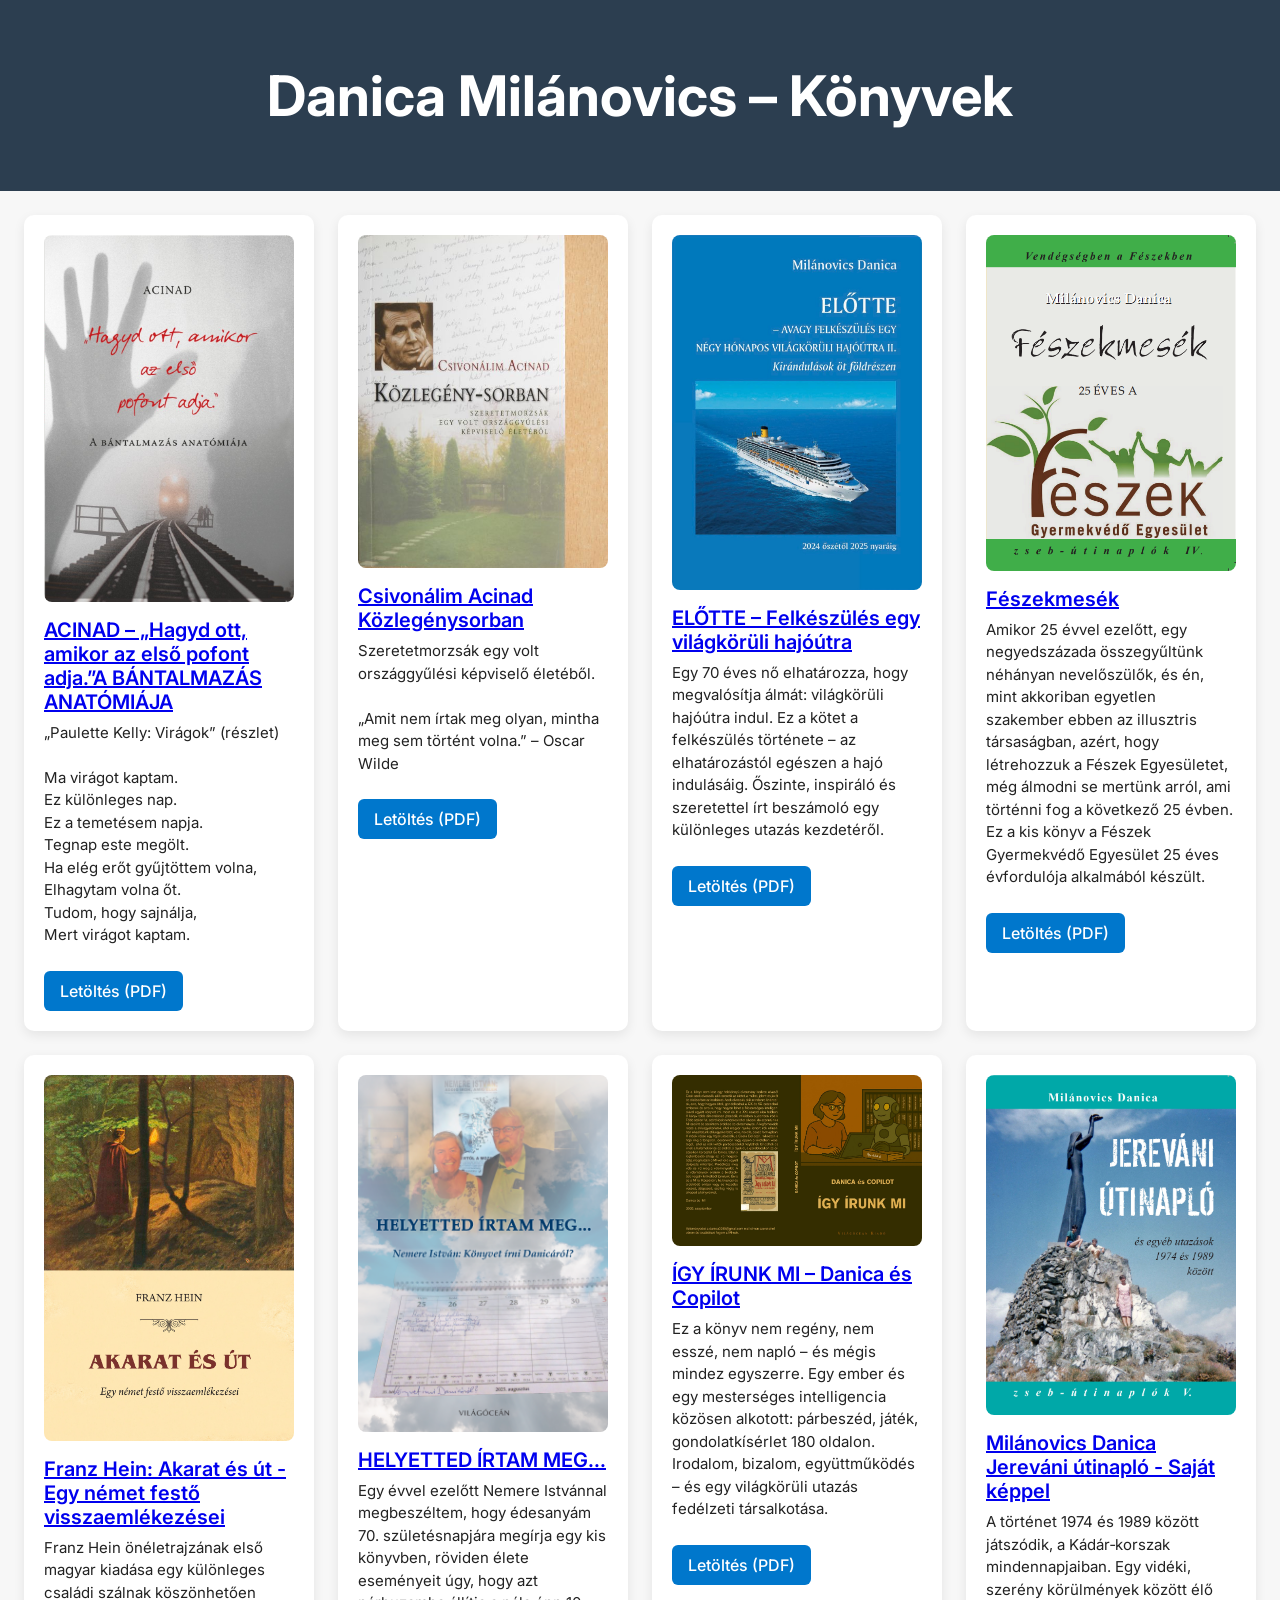
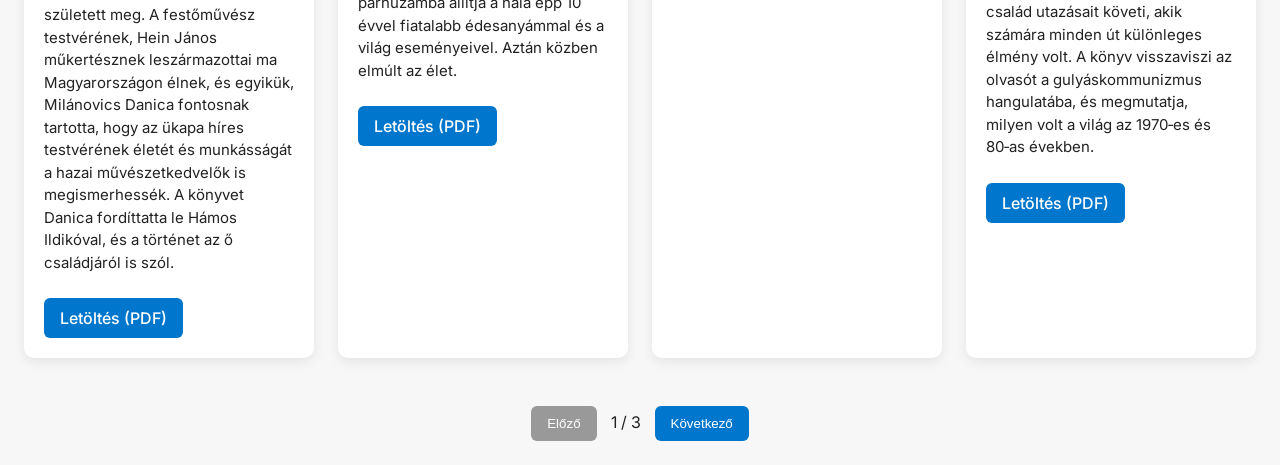
==== index.html @ f9c3f753 "Add files via upload" ====
<!DOCTYPE html>
<html lang="hu">

<head>
    <meta charset="UTF-8">
    <meta name="viewport" content="width=device-width, initial-scale=1.0">

    <!-- Alap meta -->
    <title>Danica Milánovics – Könyvek</title>
    <meta name="description" content="Ingyenesen letölthető könyvek, borítók és leírások egy helyen.">

    <!-- Open Graph (Facebook, Messenger, WhatsApp) -->
    <meta property="og:title" content="Danica Milánovics – Könyvek">
    <meta property="og:description" content="Ingyenesen letölthető könyvek, borítók és leírások egy helyen.">
    <meta property="og:image" content="https://danica-books.github.io/images/alap-borito.jpg">
    <meta property="og:url" content="https://danica-books.github.io/">
    <meta property="og:type" content="website">
    <meta property="og:locale" content="hu_HU">

    <!-- Twitter Card (X) -->
    <meta name="twitter:card" content="summary_large_image">
    <meta name="twitter:title" content="Danica Milánovics – Könyvek">
    <meta name="twitter:description" content="Ingyenesen letölthető könyvek, borítók és leírások egy helyen.">
    <meta name="twitter:image" content="https://danica-books.github.io/images/alap-borito.jpg">

    <!-- Favicon -->
    <link rel="icon" href="images/favicon.png" type="image/png">

    <!-- Google Font (Inter) -->
    <link href="https://fonts.googleapis.com/css2?family=Inter:wght@300;400;500;600;700&subset=latin-ext&display=swap" rel="stylesheet">

    <!-- CSS -->
    <link rel="stylesheet" href="styles.css">

    <!-- Netlify Identity -->
    <script src="https://identity.netlify.com/v1/netlify-identity-widget.js"></script>
</head>

<body>

    <header>
        <h1>Danica Milánovics – Könyvek</h1>
    </header>

    <main>

        <div id="book-list" class="book-grid"></div>

        <div class="pagination">
            <button id="prev-btn" onclick="prevPage()">Előző</button>
            <span id="page-number">1 / 1</span>
            <button id="next-btn" onclick="nextPage()">Következő</button>
        </div>

    </main>

    <!-- Könyvek JS -->
    <script src="js/books.js"></script>

    <!-- Netlify Identity redirect -->
    <script>
      if (window.netlifyIdentity) {
        window.netlifyIdentity.on("init", user => {
          if (!user) {
            window.netlifyIdentity.on("login", () => {
              document.location.href = "/admin/";
            });
          }
        });
      }
    </script>

</body>
</html>
---- styles.css ----
/* --- FONT OVERRIDE (Netlify Identity felülírás ellen) --- */
html, body {
    font-family: 'Inter', sans-serif !important;
    background: #F7F7F7;
    margin: 0;
    padding: 0;
    color: #222;
}

/* --- HEADER --- */
header {
    background: #2C3E50;
    color: white;
    padding: 24px;
    text-align: center;
    font-size: 28px;
    font-weight: 600;
}

/* --- GRID --- */
.book-grid {
    display: grid;
    grid-template-columns: repeat(auto-fill, minmax(260px, 1fr));
    gap: 24px;
    padding: 24px;
}

/* --- BOOK CARD --- */
.book-card {
    background: white;
    padding: 20px;
    border-radius: 10px;
    box-shadow: 0 4px 12px rgba(0,0,0,0.08);
    transition: transform 0.2s ease, box-shadow 0.2s ease;
}

.book-card:hover {
    transform: translateY(-4px);
    box-shadow: 0 6px 18px rgba(0,0,0,0.12);
}

.book-card img {
    width: 100%;
    border-radius: 8px;
    margin-bottom: 12px;
}

.book-card h3 {
    margin: 0 0 8px 0;
    font-size: 20px;
    font-weight: 600;
}

.book-card p {
    margin: 0 0 12px 0;
    line-height: 1.5;
    font-size: 15px;
}

/* --- LEÍRÁS TÖRDELÉS JAVÍTÁSA --- */
.book-description {
    white-space: pre-line;
}

/* --- DOWNLOAD BUTTON (javított classnév: download-btn) --- */
.download-btn {
    display: inline-block;
    margin-top: 12px;
    padding: 10px 16px;
    background: #0077CC;
    color: white;
    text-decoration: none;
    border-radius: 6px;
    font-weight: 500;
    transition: background 0.2s ease;
}

.download-btn:hover {
    background: #005fa3;
}

/* --- PAGINATION --- */
.pagination {
    text-align: center;
    padding: 24px;
}

.pagination button {
    padding: 10px 16px;
    margin: 0 10px;
    background: #0077CC;
    color: white;
    border: none;
    border-radius: 6px;
    font-weight: 500;
    transition: background 0.2s ease;
    cursor: pointer;
}

.pagination button:hover:not(:disabled) {
    background: #005fa3;
}

.pagination button:disabled {
    background: #999;
    cursor: default;
}
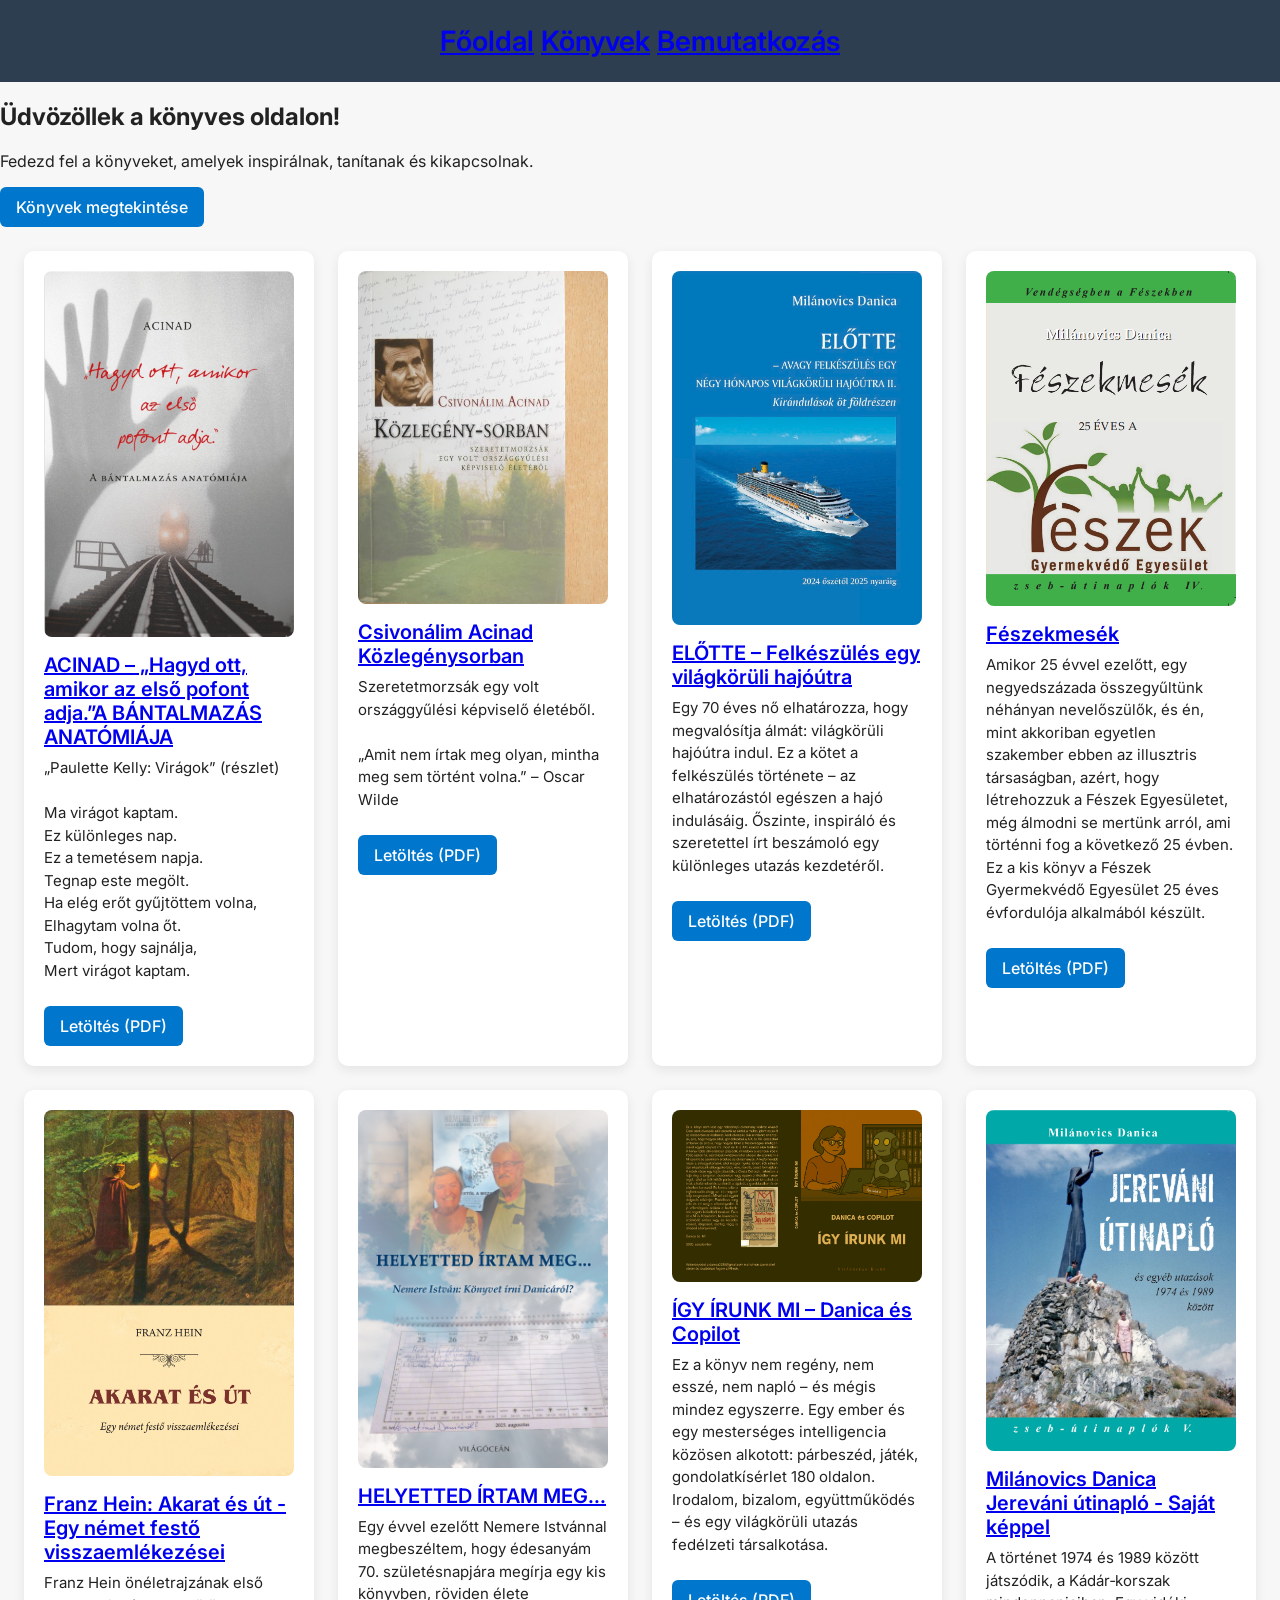
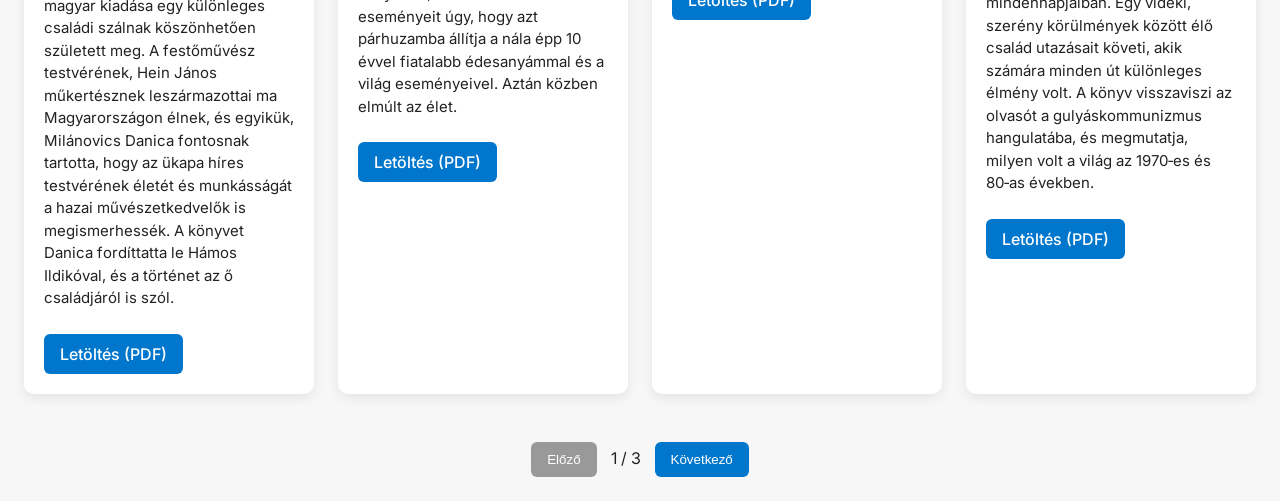
==== commit 764a040e: "Update index.html" ====
--- a/index.html
+++ b/index.html
@@ -9,7 +9,7 @@
     <title>Danica Milánovics – Könyvek</title>
     <meta name="description" content="Ingyenesen letölthető könyvek, borítók és leírások egy helyen.">
 
-    <!-- Open Graph (Facebook, Messenger, WhatsApp) -->
+    <!-- Open Graph -->
     <meta property="og:title" content="Danica Milánovics – Könyvek">
     <meta property="og:description" content="Ingyenesen letölthető könyvek, borítók és leírások egy helyen.">
     <meta property="og:image" content="https://danica-books.github.io/images/alap-borito.jpg">
@@ -17,7 +17,7 @@
     <meta property="og:type" content="website">
     <meta property="og:locale" content="hu_HU">
 
-    <!-- Twitter Card (X) -->
+    <!-- Twitter Card -->
     <meta name="twitter:card" content="summary_large_image">
     <meta name="twitter:title" content="Danica Milánovics – Könyvek">
     <meta name="twitter:description" content="Ingyenesen letölthető könyvek, borítók és leírások egy helyen.">
@@ -26,7 +26,7 @@
     <!-- Favicon -->
     <link rel="icon" href="images/favicon.png" type="image/png">
 
-    <!-- Google Font (Inter) -->
+    <!-- Google Font -->
     <link href="https://fonts.googleapis.com/css2?family=Inter:wght@300;400;500;600;700&subset=latin-ext&display=swap" rel="stylesheet">
 
     <!-- CSS -->
@@ -38,14 +38,28 @@
 
 <body>
 
+    <!-- ÚJ MENÜ -->
     <header>
-        <h1>Danica Milánovics – Könyvek</h1>
+        <nav class="navbar">
+            <a href="index.html">Főoldal</a>
+            <a href="konyvek.html">Könyvek</a>
+            <a href="bemutatkozas.html">Bemutatkozás</a>
+        </nav>
     </header>
 
     <main>
 
+        <!-- ÚJ HERO SZEKCIÓ -->
+        <section class="hero">
+            <h1>Üdvözöllek a könyves oldalon!</h1>
+            <p>Fedezd fel a könyveket, amelyek inspirálnak, tanítanak és kikapcsolnak.</p>
+            <a href="konyvek.html" class="btn">Könyvek megtekintése</a>
+        </section>
+
+        <!-- Könyvlista -->
         <div id="book-list" class="book-grid"></div>
 
+        <!-- Lapozás -->
         <div class="pagination">
             <button id="prev-btn" onclick="prevPage()">Előző</button>
             <span id="page-number">1 / 1</span>
--- a/styles.css
+++ b/styles.css
@@ -105,3 +105,56 @@
     background: #999;
     cursor: default;
 }
+
+/* ========================================================= */
+/* --- BEMUTATKOZÓ OLDAL (ÚJ KIEGÉSZÍTÉS) --- */
+/* ========================================================= */
+
+.about-container {
+    max-width: 1000px;
+    margin: 40px auto;
+    padding: 24px;
+}
+
+.about-card {
+    background: white;
+    padding: 24px;
+    border-radius: 10px;
+    box-shadow: 0 4px 12px rgba(0,0,0,0.08);
+    display: flex;
+    gap: 30px;
+    align-items: flex-start;
+    flex-wrap: wrap;
+}
+
+.about-image img {
+    width: 260px;
+    border-radius: 10px;
+}
+
+.about-text h1 {
+    margin-bottom: 16px;
+    font-size: 28px;
+    font-weight: 600;
+}
+
+.about-text p {
+    margin-bottom: 16px;
+    line-height: 1.6;
+    font-size: 16px;
+}
+
+.btn {
+    display: inline-block;
+    padding: 10px 16px;
+    background: #0077CC;
+    color: white;
+    text-decoration: none;
+    border-radius: 6px;
+    font-weight: 500;
+    transition: background 0.2s ease;
+}
+
+.btn:hover {
+    background: #005fa3;
+}
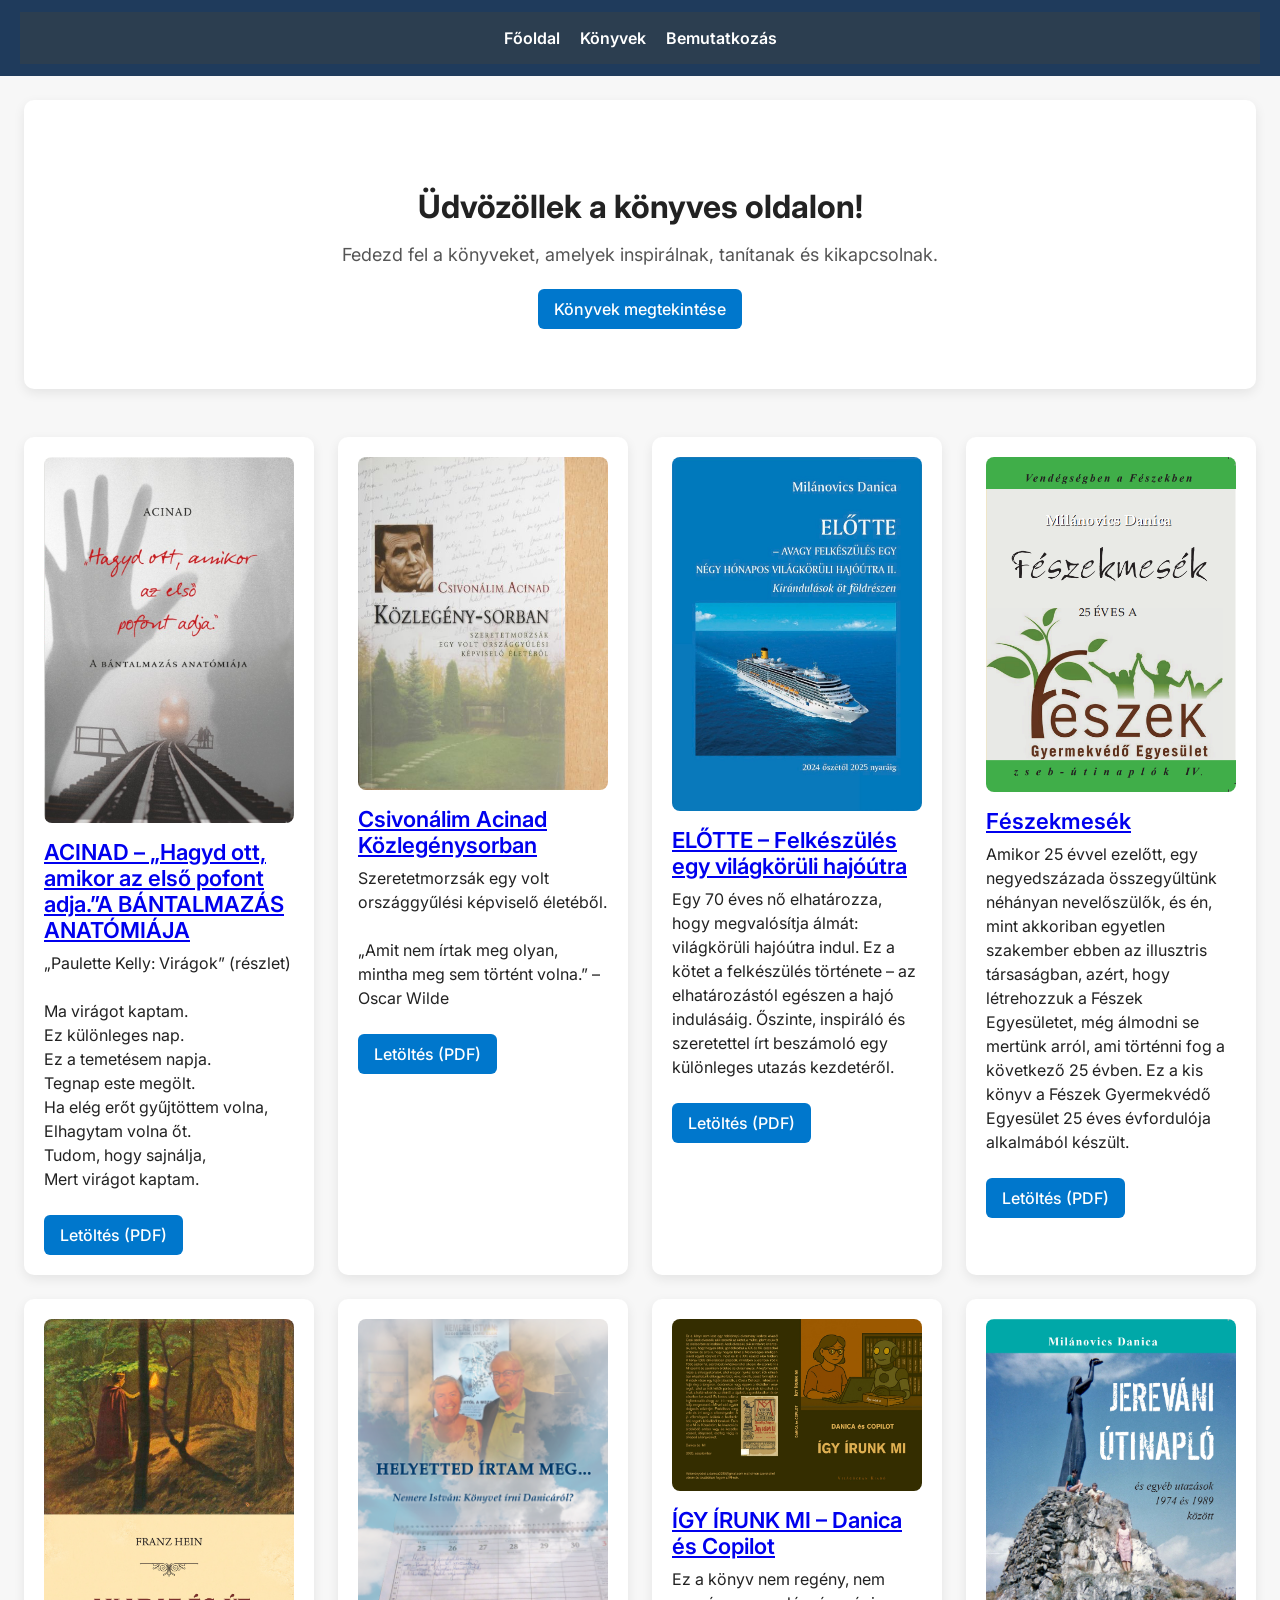
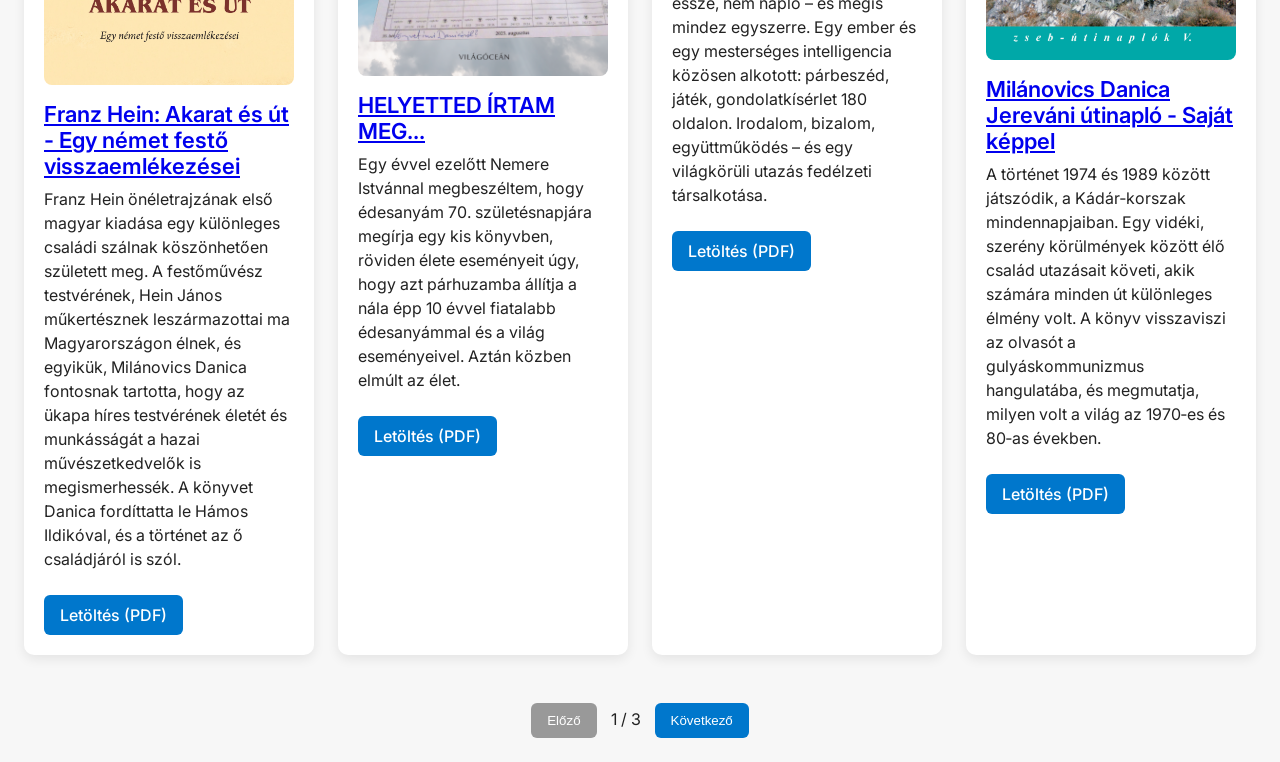
==== commit ef7d58fa: "Update index.html" ====
--- a/index.html
+++ b/index.html
@@ -34,16 +34,43 @@
 
     <!-- Netlify Identity -->
     <script src="https://identity.netlify.com/v1/netlify-identity-widget.js"></script>
+
+    <style>
+        /* ⭐ Egységes felső navigáció (középre igazítva) */
+        header {
+            background: #1f3b5c;
+            padding: 12px 20px;
+            width: 100%;
+            box-sizing: border-box;
+        }
+
+        .navbar {
+            display: flex;
+            justify-content: center;   /* <<< KÖZÉPRE IGAZÍTÁS */
+            gap: 20px;
+        }
+
+        .navbar a {
+            color: #fff;
+            text-decoration: none;
+            font-weight: 600;
+            font-size: 1rem;
+        }
+
+        .navbar a:hover {
+            text-decoration: underline;
+        }
+    </style>
 </head>
 
 <body>
 
-    <!-- ÚJ MENÜ -->
+    <!-- ⭐ Egységes fejléc -->
     <header>
         <nav class="navbar">
             <a href="index.html">Főoldal</a>
             <a href="konyvek.html">Könyvek</a>
-            <a href="bemutatkozas.html">Bemutatkozás</a>
+            <a href="bemutatkozás.html">Bemutatkozás</a>
         </nav>
     </header>
 
--- a/styles.css
+++ b/styles.css
@@ -7,14 +7,24 @@
     color: #222;
 }
 
-/* --- HEADER --- */
-header {
+/* --- NAVBAR --- */
+.navbar {
+    display: flex;
+    gap: 20px;
+    justify-content: center;
     background: #2C3E50;
+    padding: 16px;
+}
+
+.navbar a {
     color: white;
-    padding: 24px;
-    text-align: center;
-    font-size: 28px;
-    font-weight: 600;
+    text-decoration: none;
+    font-weight: 500;
+    font-size: 18px;
+}
+
+.navbar a:hover {
+    text-decoration: underline;
 }
 
 /* --- GRID --- */
@@ -32,6 +42,8 @@
     border-radius: 10px;
     box-shadow: 0 4px 12px rgba(0,0,0,0.08);
     transition: transform 0.2s ease, box-shadow 0.2s ease;
+    position: relative;
+    overflow: hidden;
 }
 
 .book-card:hover {
@@ -43,26 +55,31 @@
     width: 100%;
     border-radius: 8px;
     margin-bottom: 12px;
+    transition: transform 0.3s ease;
+}
+
+.book-card:hover img {
+    transform: scale(1.03);
 }
 
 .book-card h3 {
     margin: 0 0 8px 0;
-    font-size: 20px;
+    font-size: 22px;
     font-weight: 600;
 }
 
 .book-card p {
     margin: 0 0 12px 0;
     line-height: 1.5;
-    font-size: 15px;
+    font-size: 16px;
 }
 
-/* --- LEÍRÁS TÖRDELÉS JAVÍTÁSA --- */
+/* --- LEÍRÁS TÖRDELÉS --- */
 .book-description {
     white-space: pre-line;
 }
 
-/* --- DOWNLOAD BUTTON (javított classnév: download-btn) --- */
+/* --- DOWNLOAD BUTTON --- */
 .download-btn {
     display: inline-block;
     margin-top: 12px;
@@ -106,10 +123,28 @@
     cursor: default;
 }
 
-/* ========================================================= */
-/* --- BEMUTATKOZÓ OLDAL (ÚJ KIEGÉSZÍTÉS) --- */
-/* ========================================================= */
+/* --- HERO SECTION --- */
+.hero {
+    text-align: center;
+    padding: 60px 20px;
+    background: white;
+    margin: 24px;
+    border-radius: 10px;
+    box-shadow: 0 4px 12px rgba(0,0,0,0.08);
+}
 
+.hero h1 {
+    font-size: 32px;
+    margin-bottom: 16px;
+}
+
+.hero p {
+    font-size: 18px;
+    margin-bottom: 24px;
+    color: #555;
+}
+
+/* --- BEMUTATKOZÓ OLDAL --- */
 .about-container {
     max-width: 1000px;
     margin: 40px auto;
@@ -144,6 +179,7 @@
     font-size: 16px;
 }
 
+/* --- BUTTON --- */
 .btn {
     display: inline-block;
     padding: 10px 16px;
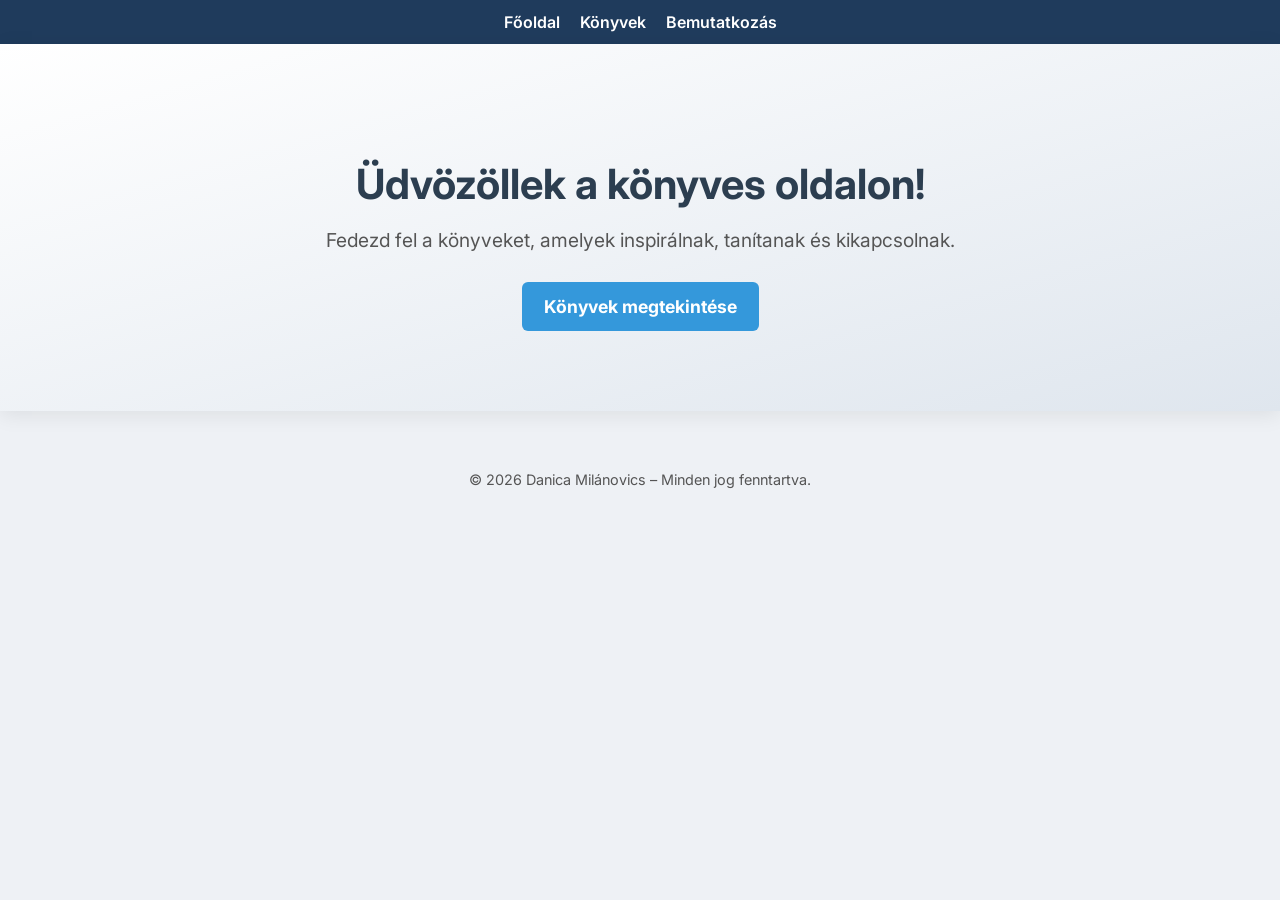
==== commit 615e78de: "Update index.html" ====
--- a/index.html
+++ b/index.html
@@ -5,7 +5,6 @@
     <meta charset="UTF-8">
     <meta name="viewport" content="width=device-width, initial-scale=1.0">
 
-    <!-- Alap meta -->
     <title>Danica Milánovics – Könyvek</title>
     <meta name="description" content="Ingyenesen letölthető könyvek, borítók és leírások egy helyen.">
 
@@ -29,14 +28,16 @@
     <!-- Google Font -->
     <link href="https://fonts.googleapis.com/css2?family=Inter:wght@300;400;500;600;700&subset=latin-ext&display=swap" rel="stylesheet">
 
-    <!-- CSS -->
-    <link rel="stylesheet" href="styles.css">
+    <style>
+        body {
+            margin: 0;
+            padding: 0;
+            font-family: "Inter", sans-serif;
+            background: #eef1f5;
+            color: #2c3e50;
+        }
 
-    <!-- Netlify Identity -->
-    <script src="https://identity.netlify.com/v1/netlify-identity-widget.js"></script>
-
-    <style>
-        /* ⭐ Egységes felső navigáció (középre igazítva) */
+        /* ⭐ Egységes felső navigáció */
         header {
             background: #1f3b5c;
             padding: 12px 20px;
@@ -46,7 +47,7 @@
 
         .navbar {
             display: flex;
-            justify-content: center;   /* <<< KÖZÉPRE IGAZÍTÁS */
+            justify-content: center;
             gap: 20px;
         }
 
@@ -59,6 +60,51 @@
 
         .navbar a:hover {
             text-decoration: underline;
+        }
+
+        /* ⭐ Modern hero szekció */
+        .hero {
+            text-align: center;
+            padding: 80px 20px;
+            background: linear-gradient(to bottom right, #ffffff, #dfe6ee);
+            box-shadow: 0 4px 20px rgba(0,0,0,0.08);
+        }
+
+        .hero h1 {
+            font-size: 2.6rem;
+            margin-bottom: 15px;
+            font-weight: 700;
+        }
+
+        .hero p {
+            font-size: 1.2rem;
+            margin-bottom: 30px;
+            color: #555;
+        }
+
+        .btn {
+            display: inline-block;
+            background: #3498db;
+            color: white;
+            padding: 14px 22px;
+            border-radius: 6px;
+            text-decoration: none;
+            font-weight: bold;
+            font-size: 1.1rem;
+            transition: 0.2s;
+        }
+
+        .btn:hover {
+            background: #217dbb;
+        }
+
+        /* ⭐ Lábléc */
+        footer {
+            text-align: center;
+            padding: 20px;
+            margin-top: 40px;
+            color: #555;
+            font-size: 0.9rem;
         }
     </style>
 </head>
@@ -74,42 +120,17 @@
         </nav>
     </header>
 
-    <main>
+    <!-- ⭐ Modern hero szekció -->
+    <section class="hero">
+        <h1>Üdvözöllek a könyves oldalon!</h1>
+        <p>Fedezd fel a könyveket, amelyek inspirálnak, tanítanak és kikapcsolnak.</p>
+        <a href="konyvek.html" class="btn">Könyvek megtekintése</a>
+    </section>
 
-        <!-- ÚJ HERO SZEKCIÓ -->
-        <section class="hero">
-            <h1>Üdvözöllek a könyves oldalon!</h1>
-            <p>Fedezd fel a könyveket, amelyek inspirálnak, tanítanak és kikapcsolnak.</p>
-            <a href="konyvek.html" class="btn">Könyvek megtekintése</a>
-        </section>
-
-        <!-- Könyvlista -->
-        <div id="book-list" class="book-grid"></div>
-
-        <!-- Lapozás -->
-        <div class="pagination">
-            <button id="prev-btn" onclick="prevPage()">Előző</button>
-            <span id="page-number">1 / 1</span>
-            <button id="next-btn" onclick="nextPage()">Következő</button>
-        </div>
-
-    </main>
-
-    <!-- Könyvek JS -->
-    <script src="js/books.js"></script>
-
-    <!-- Netlify Identity redirect -->
-    <script>
-      if (window.netlifyIdentity) {
-        window.netlifyIdentity.on("init", user => {
-          if (!user) {
-            window.netlifyIdentity.on("login", () => {
-              document.location.href = "/admin/";
-            });
-          }
-        });
-      }
-    </script>
+    <!-- ⭐ Lábléc -->
+    <footer>
+        © 2026 Danica Milánovics – Minden jog fenntartva.
+    </footer>
 
 </body>
 </html>
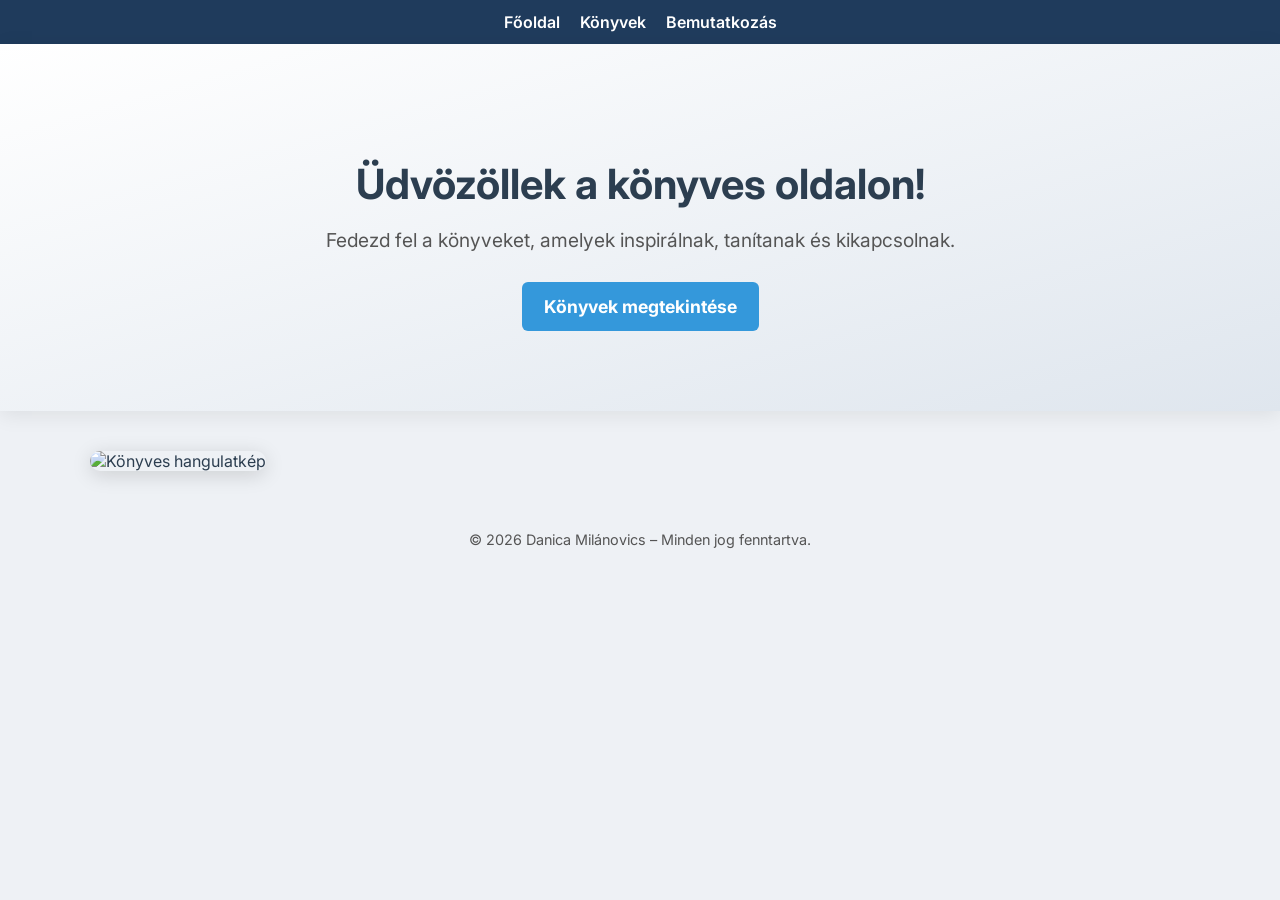
==== commit 037f289c: "Update index.html" ====
--- a/index.html
+++ b/index.html
@@ -98,6 +98,19 @@
             background: #217dbb;
         }
 
+        /* ⭐ Hero alatti kép szekció */
+        .hero-image {
+            max-width: 1100px;
+            margin: 40px auto;
+            padding: 0 20px;
+        }
+
+        .hero-image img {
+            width: 100%;
+            border-radius: 12px;
+            box-shadow: 0 4px 20px rgba(0,0,0,0.15);
+        }
+
         /* ⭐ Lábléc */
         footer {
             text-align: center;
@@ -127,6 +140,11 @@
         <a href="konyvek.html" class="btn">Könyvek megtekintése</a>
     </section>
 
+    <!-- ⭐ Hero alatti kép -->
+    <section class="hero-image">
+        <img src="images/hero.jpg" alt="Könyves hangulatkép">
+    </section>
+
     <!-- ⭐ Lábléc -->
     <footer>
         © 2026 Danica Milánovics – Minden jog fenntartva.
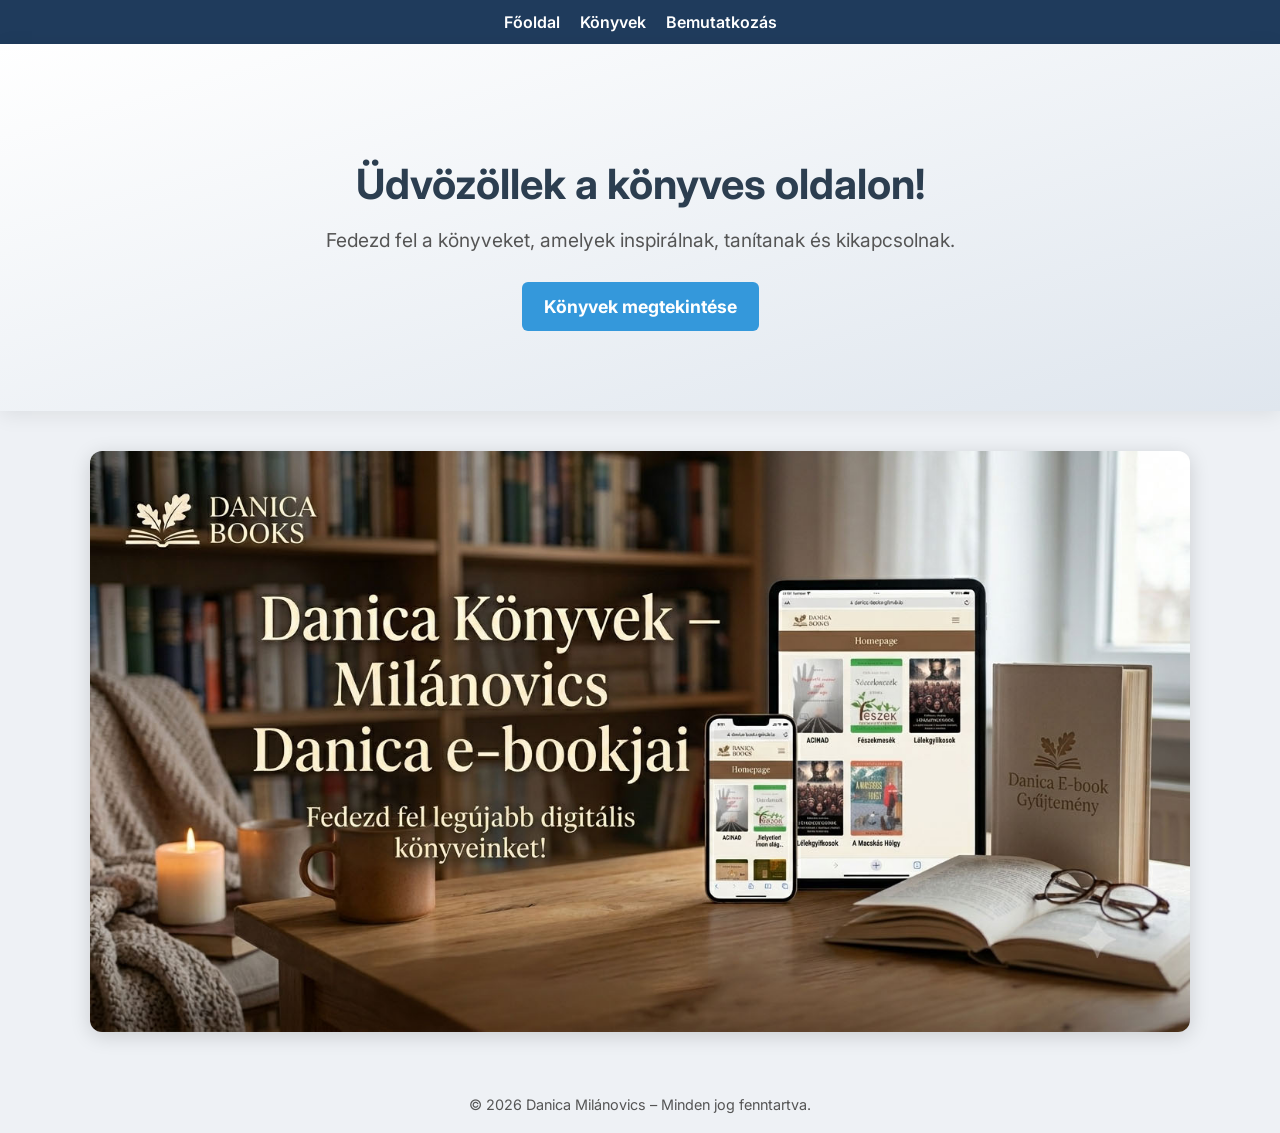
==== commit 261efc49: "Update index.html" ====
--- a/index.html
+++ b/index.html
@@ -129,7 +129,7 @@
         <nav class="navbar">
             <a href="index.html">Főoldal</a>
             <a href="konyvek.html">Könyvek</a>
-            <a href="bemutatkozás.html">Bemutatkozás</a>
+            <a href="bemutatkozas.html">Bemutatkozás</a>
         </nav>
     </header>
 
